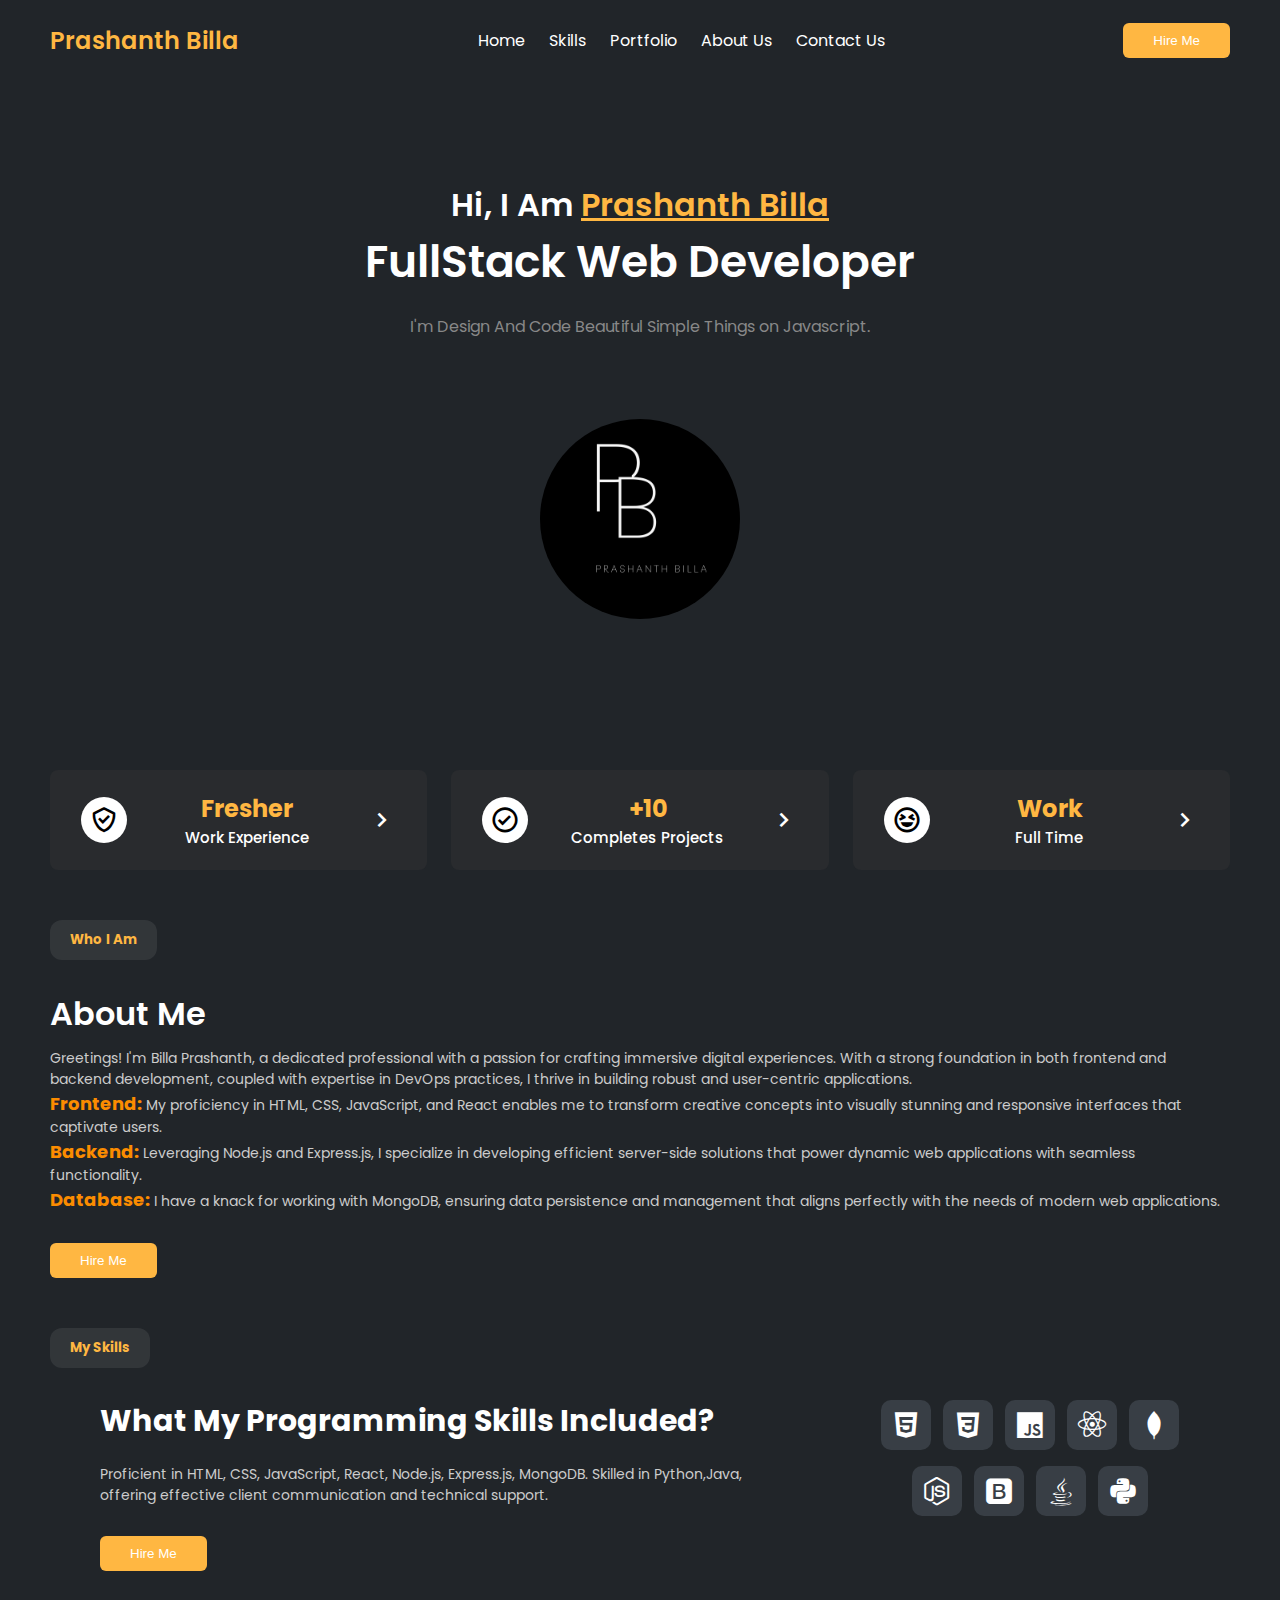
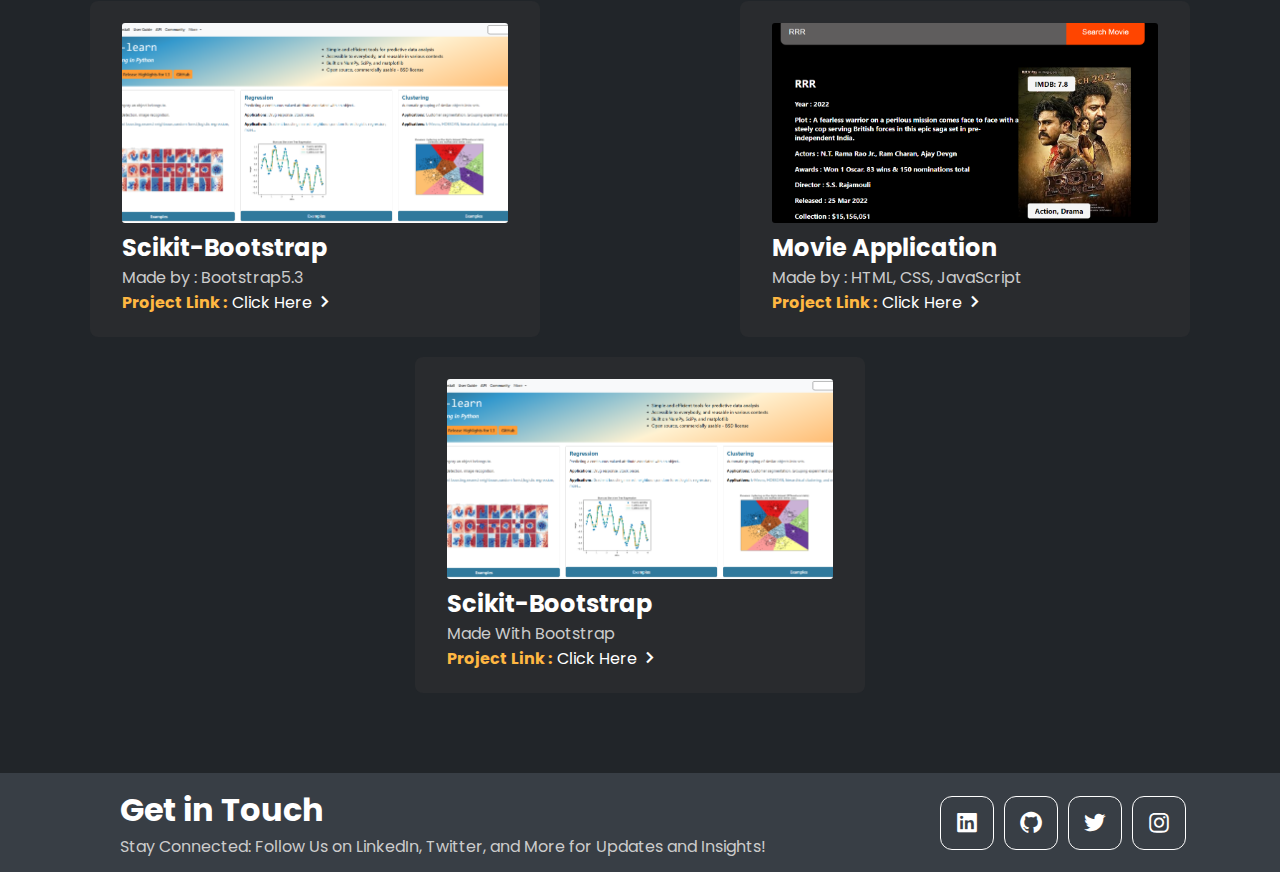
==== index.html @ fafc63cb "portfolio-1" ====
<!DOCTYPE html>
<html lang="en">
  <head>
    <meta charset="UTF-8" />
    <meta name="viewport" content="width=device-width, initial-scale=1.0" />
    <link
      href="https://unpkg.com/boxicons@2.1.4/css/boxicons.min.css"
      rel="stylesheet"
    />
    <link rel="stylesheet" href="./style.css" />
    <title>Portfolio-Dashboard</title>
  </head>
  <body>
    <div class="navbar">
      <h2>Prashanth Billa</h2>
      <ul>
        <li><a href="#">Home</a></li>
        <li><a href="#">Skills</a></li>
        <li><a href="#">Portfolio</a></li>
        <li><a href="#">About Us</a></li>
        <li><a href="#">Contact Us</a></li>
      </ul>

      <button class="Hire-btn">Hire Me</button>
    </div>

    <div class="main">
      <h4>Hi, I Am <span>Prashanth Billa</span></h4>
      <p class="title">FullStack Web Developer</p>
      <p class="subtitle">
        I'm Design And Code Beautiful Simple Things on Javascript.
      </p>
      <img src="./assets/Prashanth-Logo.png" />
    </div>

    <div class="guarantee">
      <div class="item">
        <div class="icon">
          <i class="bx bx-check-shield"></i>
        </div>
        <div class="info">
          <h3>Fresher</h3>
          <p>Work Experience</p>
        </div>
        <i class="bx bx-chevron-right"></i>
      </div>

      <div class="item">
        <div class="icon">
          <i class="bx bx-check-circle"></i>
        </div>
        <div class="info">
          <h3>+10</h3>
          <p>Completes Projects</p>
        </div>
        <i class="bx bx-chevron-right"></i>
      </div>

      <div class="item">
        <div class="icon">
          <i class="bx bx-laugh"></i>
        </div>
        <div class="info">
          <h3>Work</h3>
          <p>Full Time</p>
        </div>
        <i class="bx bx-chevron-right"></i>
      </div>
    </div>

    <h5 class="separator">Who I Am</h5>
    <div class="about">
      <!-- <img src="assets/profile.jpg" /> -->
      <div class="info">
        <h3>About Me</h3>
        <p>
          Greetings! I'm Billa Prashanth, a dedicated professional with a
          passion for crafting immersive digital experiences. With a strong
          foundation in both frontend and backend development, coupled with
          expertise in DevOps practices, I thrive in building robust and
          user-centric applications.
        </p>
        <p>
          <strong class="p-strong">Frontend:</strong>
          My proficiency in HTML, CSS, JavaScript, and React enables me to
          transform creative concepts into visually stunning and responsive
          interfaces that captivate users.
        </p>
        <p>
          <strong class="p-strong">Backend:</strong>
          Leveraging Node.js and Express.js, I specialize in developing
          efficient server-side solutions that power dynamic web applications
          with seamless functionality.
        </p>
        <p>
          <strong class="p-strong">Database:</strong>
          I have a knack for working with MongoDB, ensuring data persistence and
          management that aligns perfectly with the needs of modern web
          applications.
        </p>
        <button class="Hire-btn">Hire Me</button>
      </div>
    </div>

    <h5 class="separator">My Skills</h5>

    <div class="skills">
      <div class="left">
        <div class="info">
          <h3>What My Programming Skills Included?</h3>
          <p>
            Proficient in HTML, CSS, JavaScript, React, Node.js, Express.js,
            MongoDB. Skilled in Python,Java, offering effective client
            communication and technical support.
          </p>
        </div>
        <button class="Hire-btn">Hire Me</button>
      </div>
      <div class="right">
        <div class="item">
          <i class="bx bxl-html5"></i>
        </div>
        <div class="item">
          <i class="bx bxl-css3"></i>
        </div>
        <div class="item">
          <i class="bx bxl-javascript"></i>
        </div>
        <div class="item">
          <i class="bx bxl-react"></i>
        </div>
        <div class="item">
          <i class="bx bxl-mongodb"></i>
        </div>
        <div class="item">
          <i class="bx bxl-nodejs"></i>
        </div>
        <div class="item">
          <i class="bx bxl-bootstrap"></i>
        </div>
        <div class="item">
          <i class="bx bxl-java"></i>
        </div>
        <div class="item">
          <i class="bx bxl-python"></i>
        </div>
      </div>
    </div>
    <!-- Project Section -->
    <div class="project">
      <div class="project-item">
        <img src="assets/Scikit-Project1.png" />
        <div class="headings">
          <h2>Scikit-Bootstrap</h2>
          <p>Made by : Bootstrap5.3</p>
        </div>
        <div class="link">
          <strong>Project Link : </strong>
          <a href="https://scikit-bootstrap.vercel.app/" target="_blank">
            Click Here
            <i class="bx bx-chevron-right"></i>
          </a>
        </div>
      </div>

      <div class="project-item">
        <img src="assets/Movie-info-Project1.png" class="second-img" />
        <div class="headings">
          <h2>Movie Application</h2>
          <p>Made by : HTML, CSS, JavaScript</p>
        </div>
        <div class="link">
          <strong>Project Link : </strong>
          <a
            href="https://movie-application-mzklj9o1v-billaprashanths-projects.vercel.app/"
            target="_blank"
          >
            Click Here
            <i class="bx bx-chevron-right"></i>
          </a>
        </div>
      </div>

      <div class="project-item">
        <img src="assets/Scikit-Project1.png" />
        <div class="headings">
          <h2>Scikit-Bootstrap</h2>
          <p>Made With Bootstrap</p>
        </div>
        <div class="link">
          <strong>Project Link : </strong>
          <a href="https://scikit-bootstrap.vercel.app/" target="_blank">
            Click Here
            <i class="bx bx-chevron-right"></i>
          </a>
        </div>
      </div>
    </div>

    <!-- Footer Section -->
    <footer>
      <div class="left">
        <h1>Get in Touch</h1>
        <p>
          Stay Connected: Follow Us on LinkedIn, Twitter, and More for Updates
          and Insights!
        </p>
      </div>
      <div class="right">
        <div class="item">
          <a href="">
            <i class="bx bxl-linkedin-square"></i>
          </a>
        </div>
        <div class="item">
          <a href="">
            <i class="bx bxl-github"></i>
          </a>
        </div>
        <div class="item">
          <a href="">
            <i class="bx bxl-twitter"></i>
          </a>
        </div>
        <div class="item">
          <a href="">
            <i class="bx bxl-instagram"></i>
          </a>
        </div>
      </div>
      <!-- <div class="copyright">
        <p>CopyRight @ 2024 <a href="#">WebDeveloper</a></p>
      </div> -->
    </footer>
  </body>
</html>
---- style.css ----
@import url('https://fonts.googleapis.com/css2?family=Poppins:ital,wght@0,100;0,200;0,300;0,400;0,500;0,600;0,700;0,800;0,900;1,100;1,200;1,300;1,400;1,500;1,600;1,700;1,800;1,900&display=swap');

* {
    padding: 0;
    margin: 0;
    box-sizing: border-box;
}

body {
    font-family: "Poppins", sans-serif;
    height: 100vh;
    background: #212529;
}

.navbar {
    display: flex;
    align-items: center;
    justify-content: space-between;
    height: 80px;
    padding: 0 50px;
}
.navbar h2 {
    color: #ffb742;
    font-weight: 600;
}

.navbar ul {
    display: flex;
}
.navbar ul li {
    list-style-type: none;
}
.navbar ul li a {
    color: #fff;
    text-decoration: none;
    font-size: 16px;
    margin-right: 24px;
    transition: color .3s ease;
}

.navbar ul li:hover a {
    color: #ffb742;
}

.navbar ul li:last-child a {
    margin: 0;
}
.Hire-btn {
    background-color: #ffb742;
    color: #fff;
    padding: 10px 30px;
    border: none;
    font-weight: 400;
    border-radius: 6px;
    cursor: pointer;
    transition: background-color 0.3s ease;
}

.Hire-btn:hover {
    background-color: #fb8c00;
}
.main {
    display: flex;
    align-items: center;
    justify-content: center;
    flex-direction: column;
    height: 640px;
}
.main h4 {
    font-size: 32px;
    color: #fff;
    font-weight: 600;
}
.main h4 span {
    color: #ffb742;
    text-decoration: underline;
}
.main p.title {
    font-size: 44px;
    font-weight: 600;
    color: #fff;
} 

.main p.subtitle {
    font-size: 16px;
    color: #888;
    margin-top: 20px;
}
.main img {
    width: 200px;
    height: 200px;
    object-fit: cover;
    object-position: center;
    margin-top: 80px;
    color: #fff;
    border-radius: 50%;
}

.guarantee{
    margin-top: 50px;
    padding: 0px 50px;
    display: flex;
    flex-wrap: nowrap;
    gap: 24px;
}

.guarantee .item {
    background: #292b2e;
    display: flex;
    justify-content: space-between;
    align-items: center;
    height: 100px;
    width: 100%;
    border: 1px solid transparent;
    border-radius: 8px;
    padding: 0px 30px;
    cursor: pointer;
    transition: all .3s ease;
}
.guarantee .item:hover {
    border-color: #ffb742;
}

.guarantee .item .icon {
    width: 46px;
    height: 46px;
    background: #fff;
    border-radius: 50%;
    display: flex;
    justify-content: center;
    align-items: center;
    transition: background-color .3s ease;
}

.guarantee .item:hover .icon {
    background-color: #ffb742;
}

.guarantee .item .icon i {
    font-size: 30px;
}

.guarantee .item .info {
    display: flex;
    flex-direction: column;
    align-items: center;
}
.guarantee .item .info h3 {
    color: #ffb742;
    font-size: 24px;
}
.guarantee .item .info p {
    color: #fff;
    font-size: 15px;
    font-weight: 500;
}

.guarantee .item > i{
    color: #fff;
    font-size: 30px;
    transition: color .3s ease;
}
.guarantee .item:hover > i {
    color: #ffb742;
}

.separator {
    margin: 50px 50px 30px;
    padding: 10px 20px;
    background: rgba(255, 255, 255, 0.08);
    color: #ffb742;
    border-radius: 12px;
    display: inline-block;
}
.about {
    display: flex;
    justify-content: space-between;
    align-items: center;
    gap: 80px;
    padding: 0px 50px;
}
.about .info h3 {
    color: #fff;
    font-size: 32px;
    font-weight: 600;
    margin-bottom: 10px;
}

.about .info p {
    color: #ccc;
    font-size: 14px;
}
.p-strong {
    font-size: 18px;
    color: #fb8c00;
}
.about .info button {
    margin-top: 30px;
}

.about img {
    width: 340px;
    height: 340px;
    object-fit: cover;
    object-position: center;
}

.skills {
    display: flex;
    justify-content: space-around;
    padding: 0px 50px;
}

.skills .left {
    width: 680px;
}

.skills .left .info h3 {
    color: #fff;
    font-size: 30px;
    margin-bottom: 20px;
}
.skills .left .info p {
    color: #ccc;
    font-size: 14px;
}

.skills .left button {
    margin-top: 30px;
}

.skills .right {
    width: 300px;
    height: 120px;
    display: flex;
    align-items: center;
    justify-content: center;
    flex-wrap: wrap;
    gap: 12px;
}

.skills .right .item {
    display: flex;
    background: #383e45;
    width: 50px;
    height: 50px;
    align-items: center;
    justify-content: center;
    border-radius: 10px;
}

.skills .right .item i {
    font-size: 34px;
    color: #fff;
    transition: all .3s ease;
}

.skills .right .item:hover i {
    color: #ffb742;
}

.project {
    margin-top: 30px;
    display: flex;
    align-items: center;
    flex-wrap: wrap;
    justify-content: space-around;
    gap: 20px;
}
.project .project-item {
    background-color: #292b2e;
    width: 100%;
    max-width: 450px;
    height: auto;
    padding: 20px 30px;
    border-radius: 8px;
    border: 2px solid transparent;
    transition: border-color .3s ease;
}
.project .project-item:hover {
    border-color: #ffb742;
    cursor: pointer;
}
.project .project-item h2,
footer .left h1 {
    color: #fff;
}
.project .project-item p,
footer .left p{
    color: #ccc;
}
.project .project-item .link {
    display: flex;
    align-items: center;
    gap: 5px;
}
.project .project-item .link a {
    color: #fff;
    display: flex;
    text-decoration: none;
}

.project .project-item .link a:hover {
    color: #ffb742;
}


.project .project-item .link strong  {
    color: #ffb742;
}
.project .project-item .link  a  i {
    font-size: 24px;
}
.project .project-item img {
    width: 100%;
    height: 200px;
    object-fit: cover;
    object-position: center;
    border-radius: 3px;
    transition: all .3s ease;
}

.project .project-item img:hover {
    scale: 1.05;
}
footer {
    margin-top: 80px;
    background-color: #383e45;
    padding: 13px 50px;
    display: flex;
    align-items: center;
    justify-content: space-around;
    flex-wrap: wrap;
}
footer .left {
    width: 680px;
}

footer .right {
    width: 220px;
    display: flex;
    align-items: center;
    gap: 10px;
    justify-content: space-around;
}
footer .right a {
    color: #fff;
    border: 1px solid #fff;
    padding: 13px;
    border-radius: 12px;
    text-decoration: none;
    display: flex;
    justify-content: center;
    align-items: center;
    transition: all .3s ease;
    
}
footer .right a:hover {
    color: #ffb742;
    border-radius: 50%;
    border-color: #ffb742;
}

footer .right a i {
    font-size: 26px;
}
 
/* .copyright {
    display: flex;
    align-items: center;
    color: #ccc;
    flex-wrap: wrap;
}

.copyright a {
    color: #ffb742;
    font-size: 15px;
    text-decoration: none;
} */
/* .copyright  {
        display: none;
} */

/* @media screen and (max-width:1260px) { 
    .project .project-item {
        flex-basis: 50%;
    }
} */
@media screen and (max-width:1100px) {
    .guarantee {
        flex-wrap: wrap;
        gap: 10px;
    }
    .guarantee .item {
        flex-basis: 49%;
    }
    .skills {
        justify-content: space-between;
        gap: 10px;
    }
    .skills .left {
        width: 500px;
    }
    .skills .left .info h3 {
        font-size: 22px;
    }
    .skills .left .info  p {
        font-size: 12px;
    }
    footer {
        flex-wrap: wrap;
        gap: 20px;
    }
    footer p {
        text-align: center;
        font-size: 14px;
    }
    .navbar {
        padding: 0px 20px;
    }
    
    
}

@media screen and (max-width:786px) {
    .navbar {
        padding: 0px 20px;
    }
    .navbar button {
        display: none;
    }
    .main h4 {
        font-size: 24px;
    }
    .main p.title{
        font-size: 36px;
    }
    .main p.subtitle {
        font-size: 14px;
    }
    .guarantee .item{
        flex-basis: 100%;
    }
    .navbar h2 {
        font-size: 20px;
    }
    .navbar ul li {
        font-size: 14px;
    }
    .skills .right {
        width: 400px;
    }
    .about {
        justify-content: center;
    }
    
}

@media screen and (max-width:630px) {
    .navbar h2 {
        display: none;
    }
    .navbar  {
        justify-content: center;
    }
    .skills  {
        flex-wrap: wrap;
        justify-content: center;
        gap: 20px;
    }
    .skills .right {
        justify-content: center;
    }
    .navbar ul li a {
        font-size: 14px;
    }
    .main {
        margin-top: 50px;
        height: 320px;
        justify-content: start;
    }
    .main h4 {
        font-size: 20px;
    }
    .main p.title {
        font-size: 28px;
    }
    .main p.subtitle {
        font-size: 12px;
    }
    .main img {
        margin-top: 40px;
        width: 150px;
        height: 150px;
    }
    .skills .left .info h3 {
        font-size: 20px;
    }
    footer .left h1 {
        font-size: 22px;
    }
    footer .left p{
        font-size: 11px;
    }
    footer .right a {
        padding: 10px;
    }
    footer .right a i {
        font-size: 20px;
    }
}

@media screen and (max-width:480px) {
    .navbar ul li a {
        font-size: 12px;
    }
    .main h4  {
        font-size: 14px;
    }
    .main p.title  {
        font-size: 20px;
    }
    .about .info p{
        font-size: 12px;
    }
    .about .info .p-strong {
        font-size: 13px;
    }
    .project .project-item h2 {
        font-size: 18px;
    }
    .project .project-item p {
        font-size: 12px;
    }
    .project .project-item strong,
    .project .project-item a  i,
    .project .project-item a{
        font-size: 14px;
    }
    
}
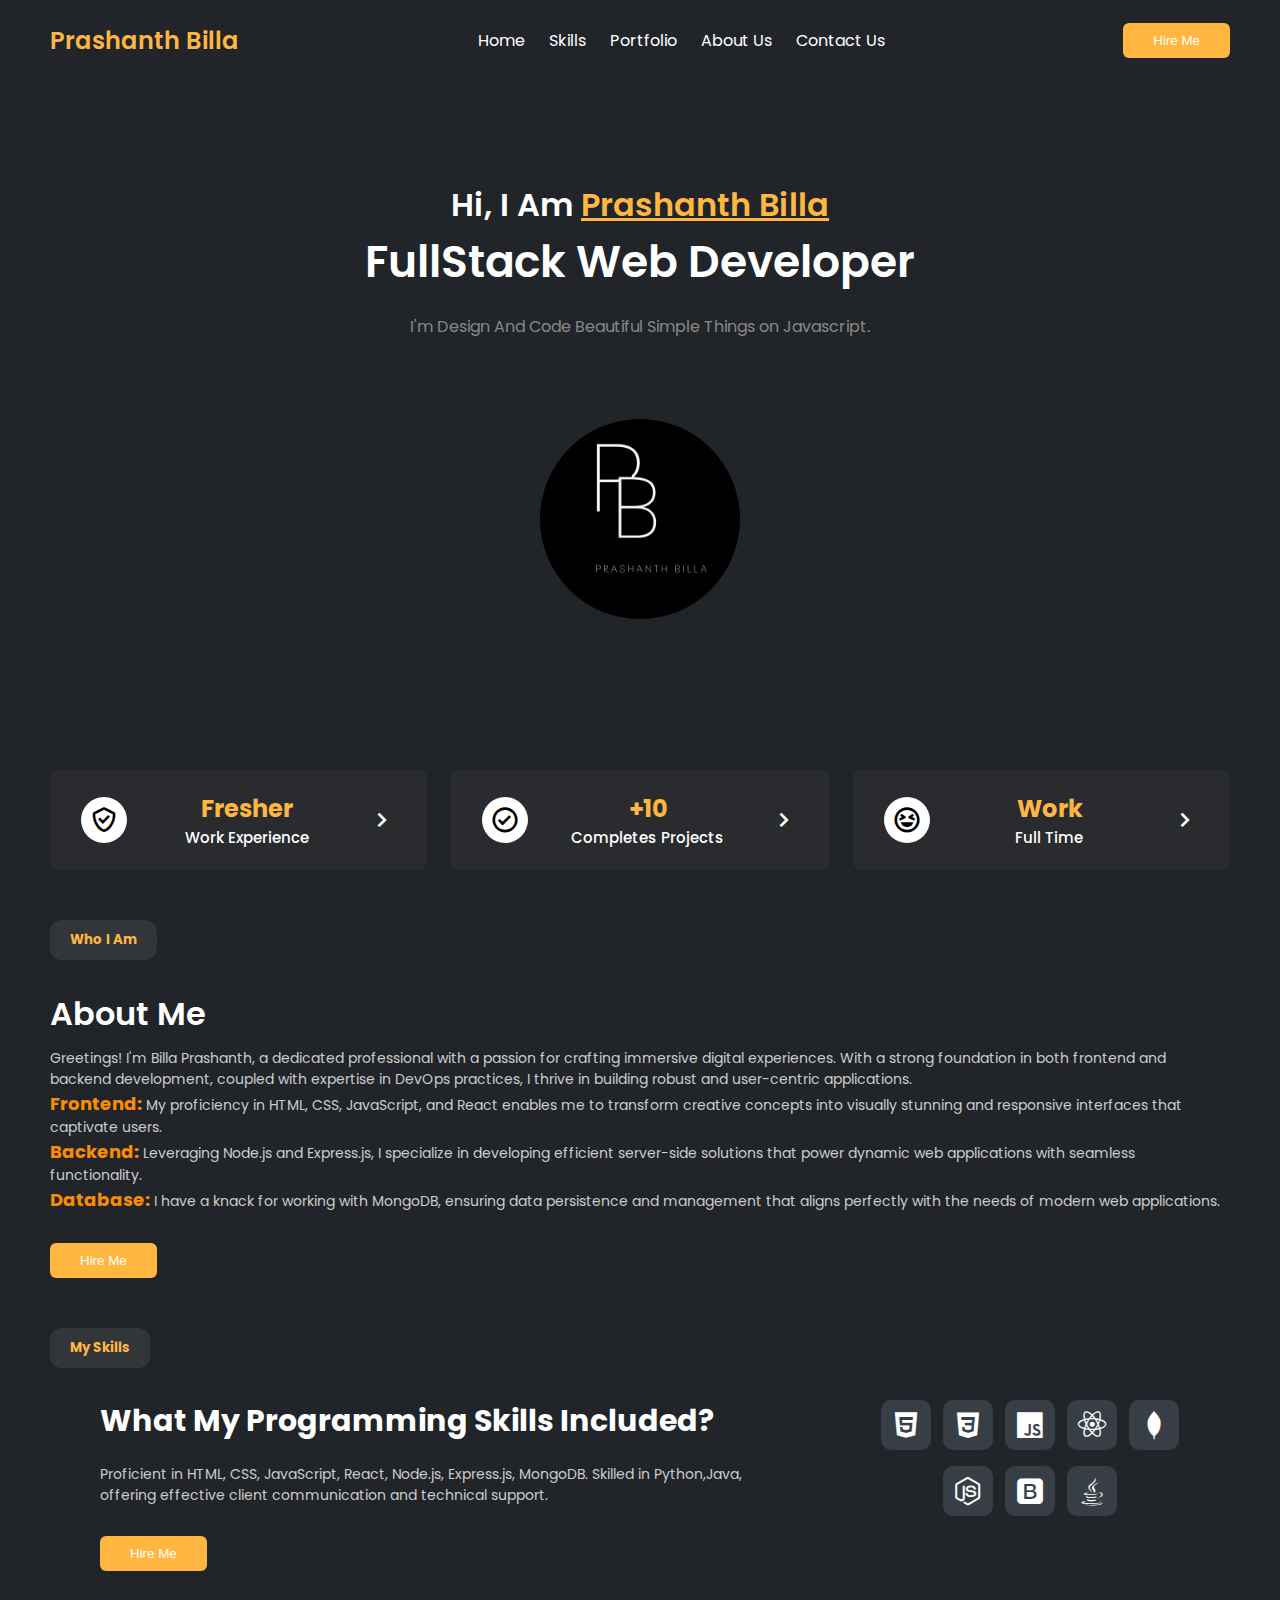
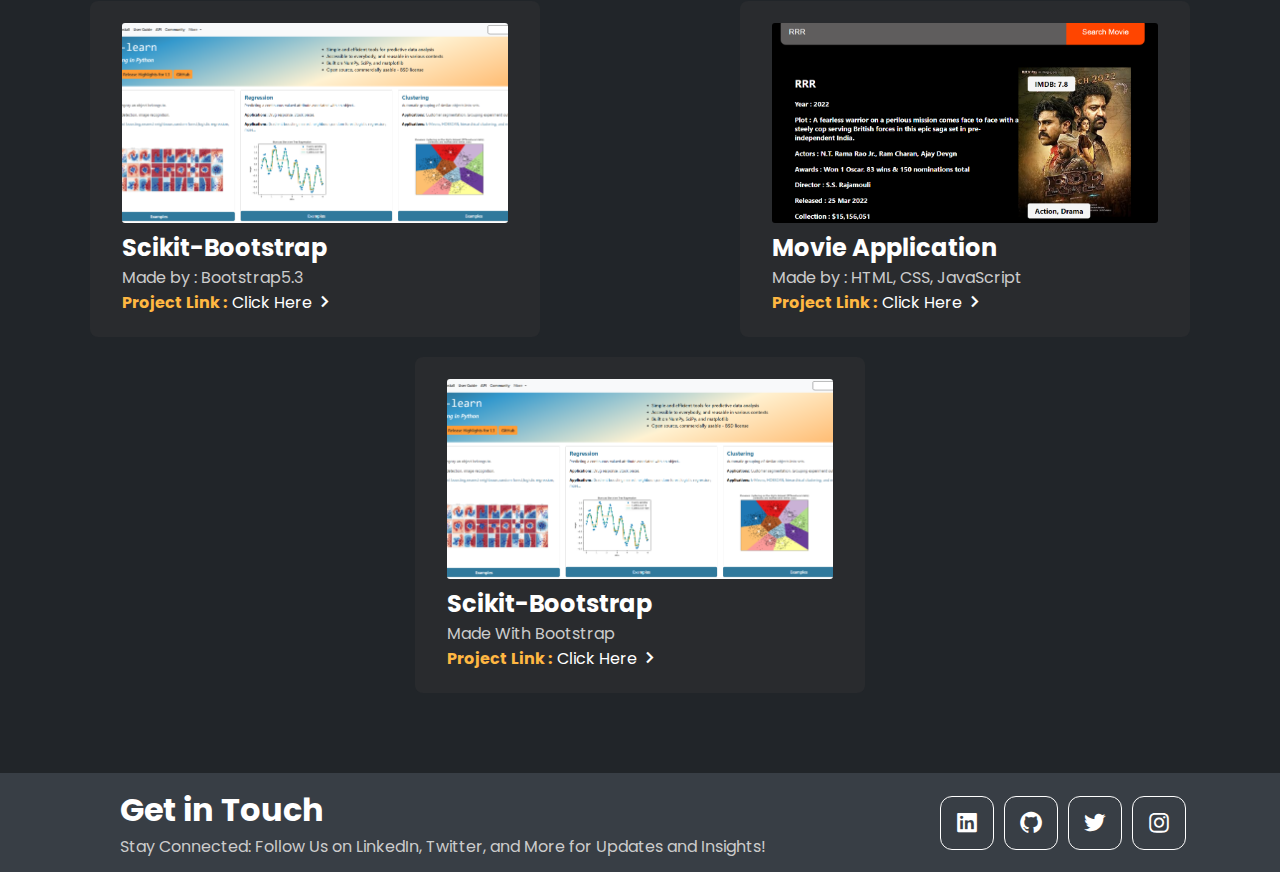
==== commit 85ecbc03: "commit-2" ====
--- a/index.html
+++ b/index.html
@@ -141,9 +141,6 @@
         <div class="item">
           <i class="bx bxl-java"></i>
         </div>
-        <div class="item">
-          <i class="bx bxl-python"></i>
-        </div>
       </div>
     </div>
     <!-- Project Section -->
--- a/style.css
+++ b/style.css
@@ -365,27 +365,6 @@
     font-size: 26px;
 }
  
-/* .copyright {
-    display: flex;
-    align-items: center;
-    color: #ccc;
-    flex-wrap: wrap;
-}
-
-.copyright a {
-    color: #ffb742;
-    font-size: 15px;
-    text-decoration: none;
-} */
-/* .copyright  {
-        display: none;
-} */
-
-/* @media screen and (max-width:1260px) { 
-    .project .project-item {
-        flex-basis: 50%;
-    }
-} */
 @media screen and (max-width:1100px) {
     .guarantee {
         flex-wrap: wrap;
@@ -508,6 +487,7 @@
     footer .right a i {
         font-size: 20px;
     }
+    
 }
 
 @media screen and (max-width:480px) {
@@ -538,5 +518,8 @@
         font-size: 14px;
     }
     
-}
-
+    .project {
+        margin-top: 100px;
+    }
+}
+
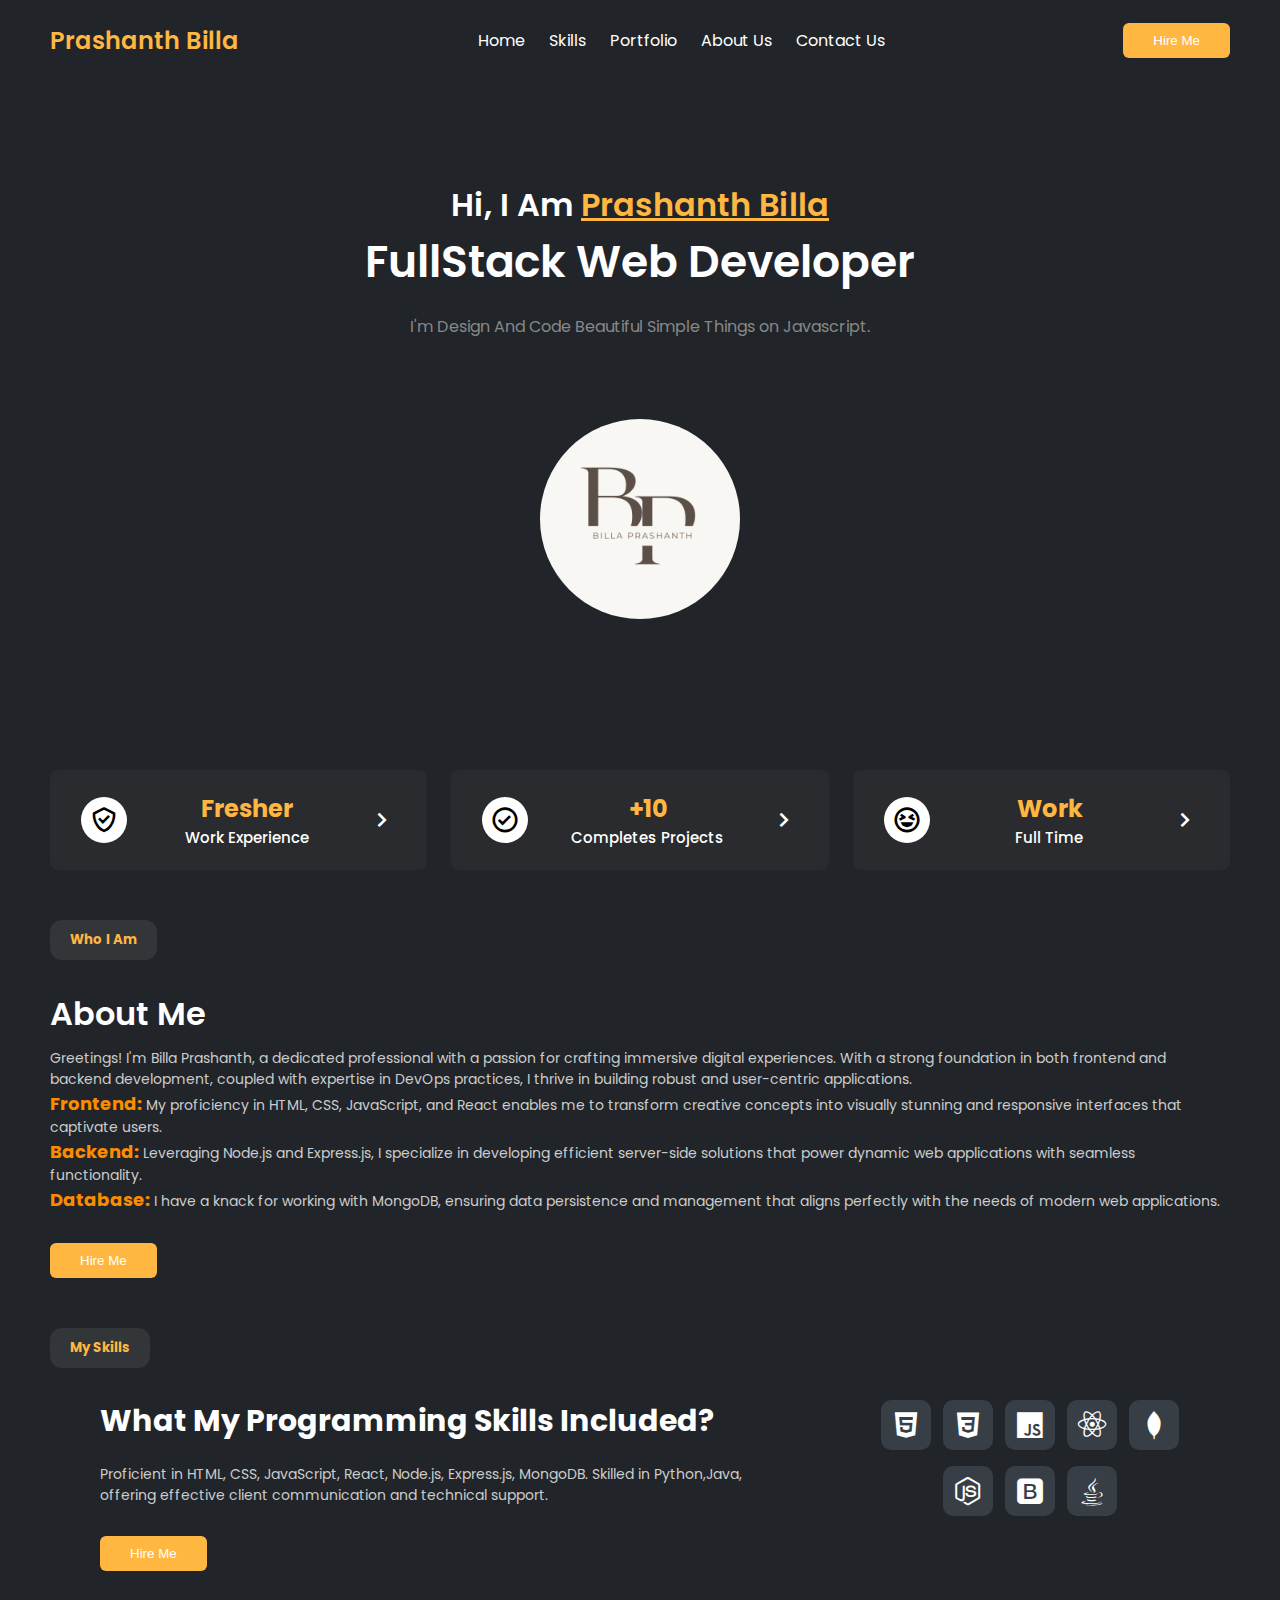
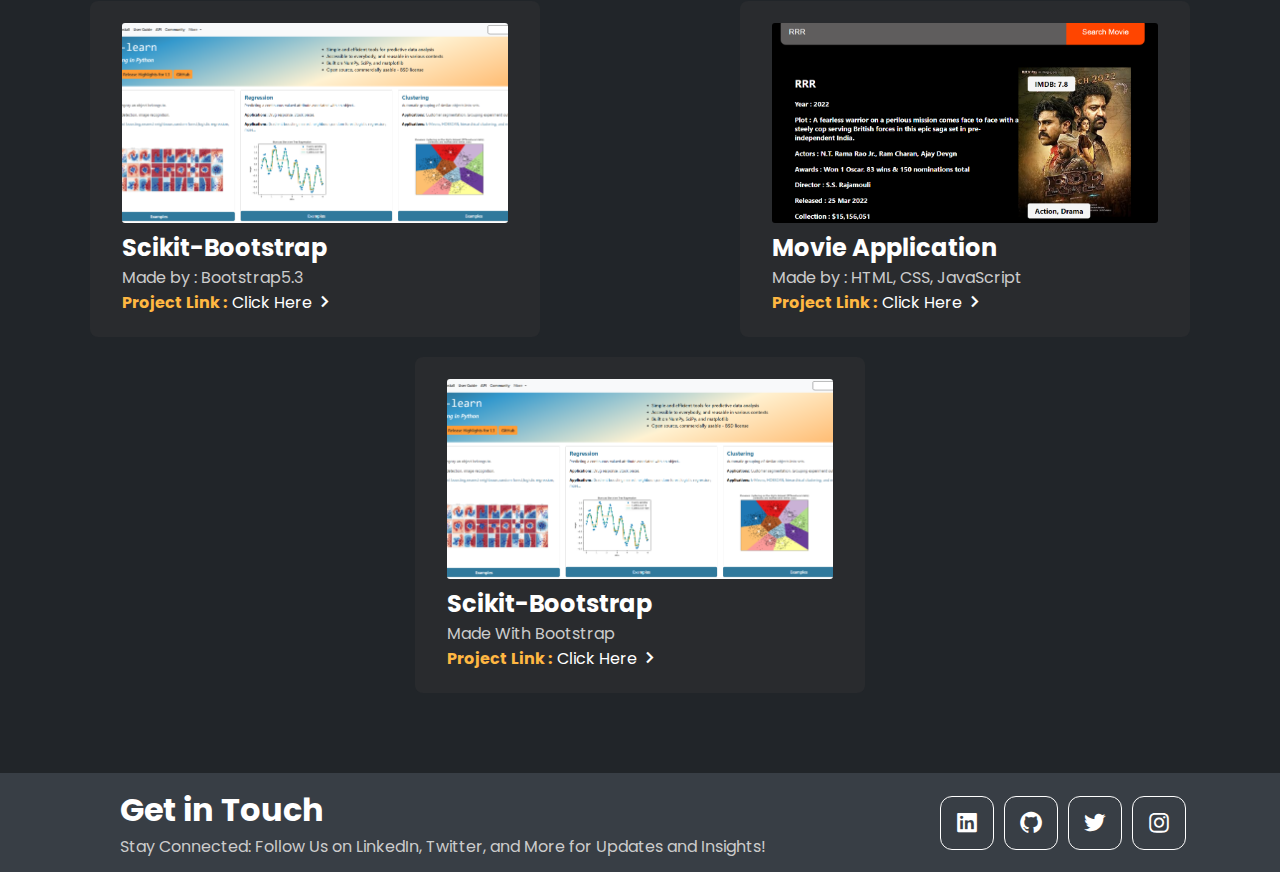
==== commit b7e021d8: "c-3" ====
--- a/index.html
+++ b/index.html
@@ -30,7 +30,7 @@
       <p class="subtitle">
         I'm Design And Code Beautiful Simple Things on Javascript.
       </p>
-      <img src="./assets/Prashanth-Logo.png" />
+      <img src="./assets/Prashanth-Logo-2.png" />
     </div>
 
     <div class="guarantee">
@@ -205,29 +205,29 @@
       </div>
       <div class="right">
         <div class="item">
-          <a href="">
+          <a
+            href="https://www.linkedin.com/in/prashanth-billa-583aa02b4/"
+            target="_blank"
+          >
             <i class="bx bxl-linkedin-square"></i>
           </a>
         </div>
         <div class="item">
-          <a href="">
+          <a href="https://github.com/billaprashanth" target="_blank">
             <i class="bx bxl-github"></i>
           </a>
         </div>
         <div class="item">
-          <a href="">
+          <a href="https://twitter.com/PrashanthBillab" target="_blank">
             <i class="bx bxl-twitter"></i>
           </a>
         </div>
         <div class="item">
-          <a href="">
+          <a href="" target="_blank">
             <i class="bx bxl-instagram"></i>
           </a>
         </div>
       </div>
-      <!-- <div class="copyright">
-        <p>CopyRight @ 2024 <a href="#">WebDeveloper</a></p>
-      </div> -->
     </footer>
   </body>
 </html>
--- a/style.css
+++ b/style.css
@@ -506,6 +506,9 @@
     .about .info .p-strong {
         font-size: 13px;
     }
+    .project {
+        margin-top: 10px;
+    }
     .project .project-item h2 {
         font-size: 18px;
     }
@@ -519,7 +522,7 @@
     }
     
     .project {
-        margin-top: 100px;
-    }
-}
-
+        margin-top: 10px;
+    }
+}
+
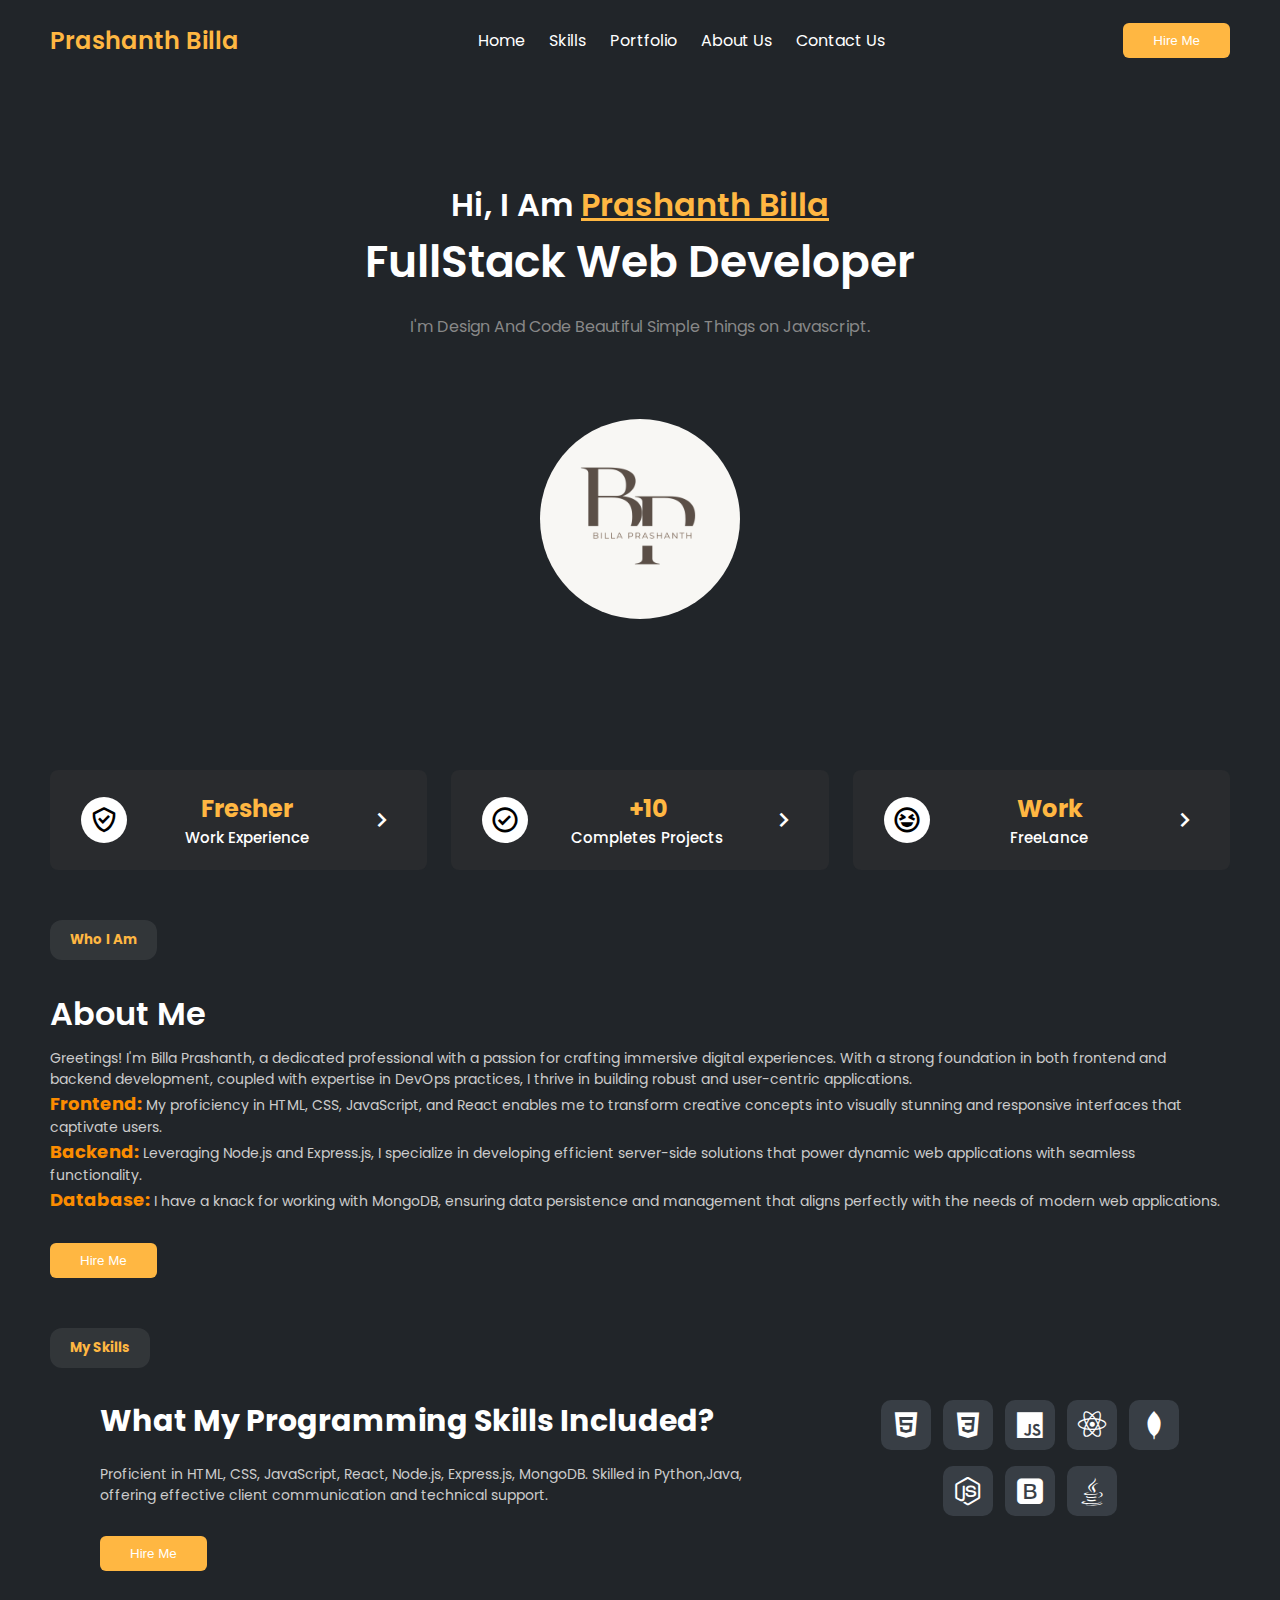
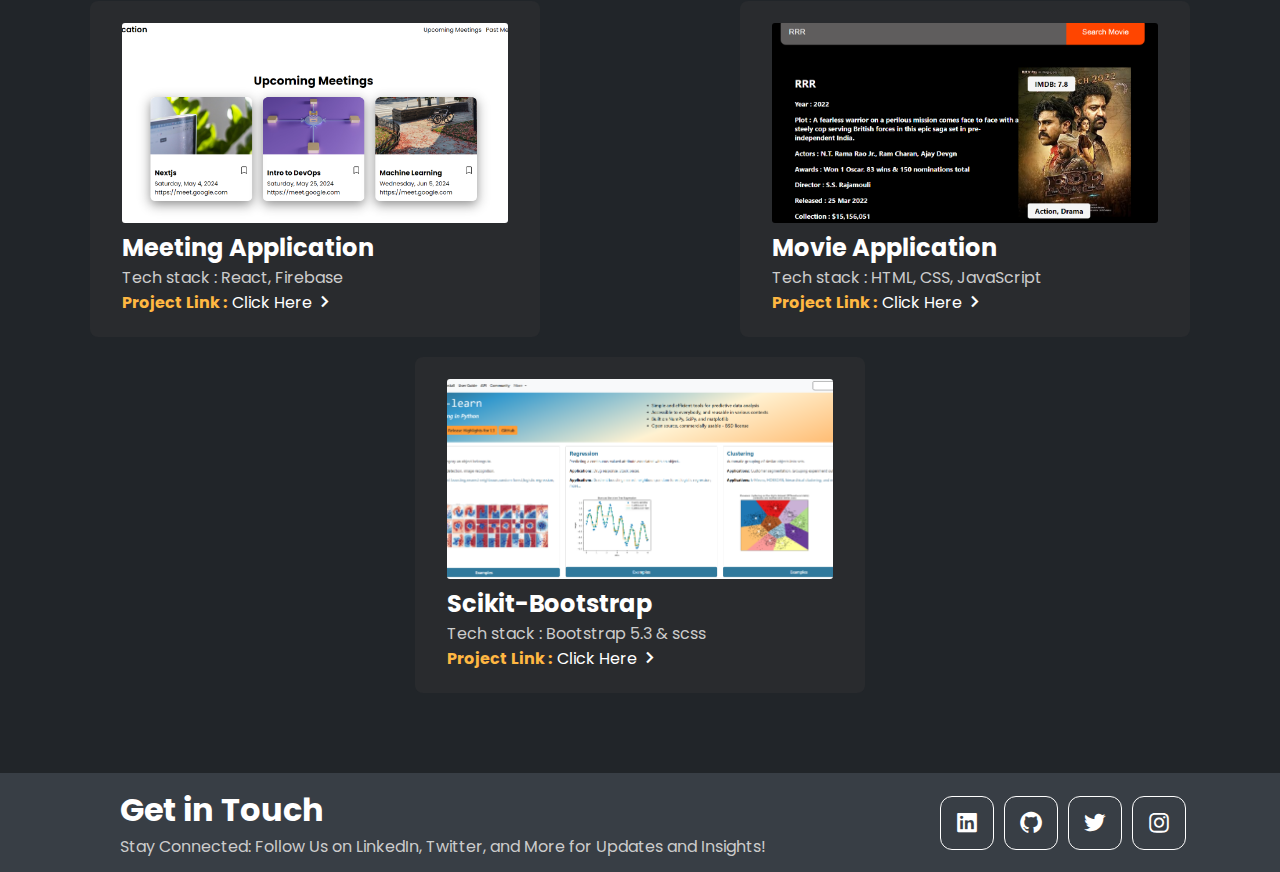
==== commit b4afbaac: "v3" ====
--- a/index.html
+++ b/index.html
@@ -62,7 +62,7 @@
         </div>
         <div class="info">
           <h3>Work</h3>
-          <p>Full Time</p>
+          <p>FreeLance</p>
         </div>
         <i class="bx bx-chevron-right"></i>
       </div>
@@ -146,14 +146,17 @@
     <!-- Project Section -->
     <div class="project">
       <div class="project-item">
-        <img src="assets/Scikit-Project1.png" />
+        <img src="assets/meeting-application.png" />
         <div class="headings">
-          <h2>Scikit-Bootstrap</h2>
-          <p>Made by : Bootstrap5.3</p>
+          <h2>Meeting Application</h2>
+          <p>Tech stack : React, Firebase</p>
         </div>
         <div class="link">
           <strong>Project Link : </strong>
-          <a href="https://scikit-bootstrap.vercel.app/" target="_blank">
+          <a
+            href="https://meeting-application-ivory.vercel.app/"
+            target="_blank"
+          >
             Click Here
             <i class="bx bx-chevron-right"></i>
           </a>
@@ -164,7 +167,7 @@
         <img src="assets/Movie-info-Project1.png" class="second-img" />
         <div class="headings">
           <h2>Movie Application</h2>
-          <p>Made by : HTML, CSS, JavaScript</p>
+          <p>Tech stack : HTML, CSS, JavaScript</p>
         </div>
         <div class="link">
           <strong>Project Link : </strong>
@@ -182,7 +185,7 @@
         <img src="assets/Scikit-Project1.png" />
         <div class="headings">
           <h2>Scikit-Bootstrap</h2>
-          <p>Made With Bootstrap</p>
+          <p>Tech stack : Bootstrap 5.3 & scss</p>
         </div>
         <div class="link">
           <strong>Project Link : </strong>
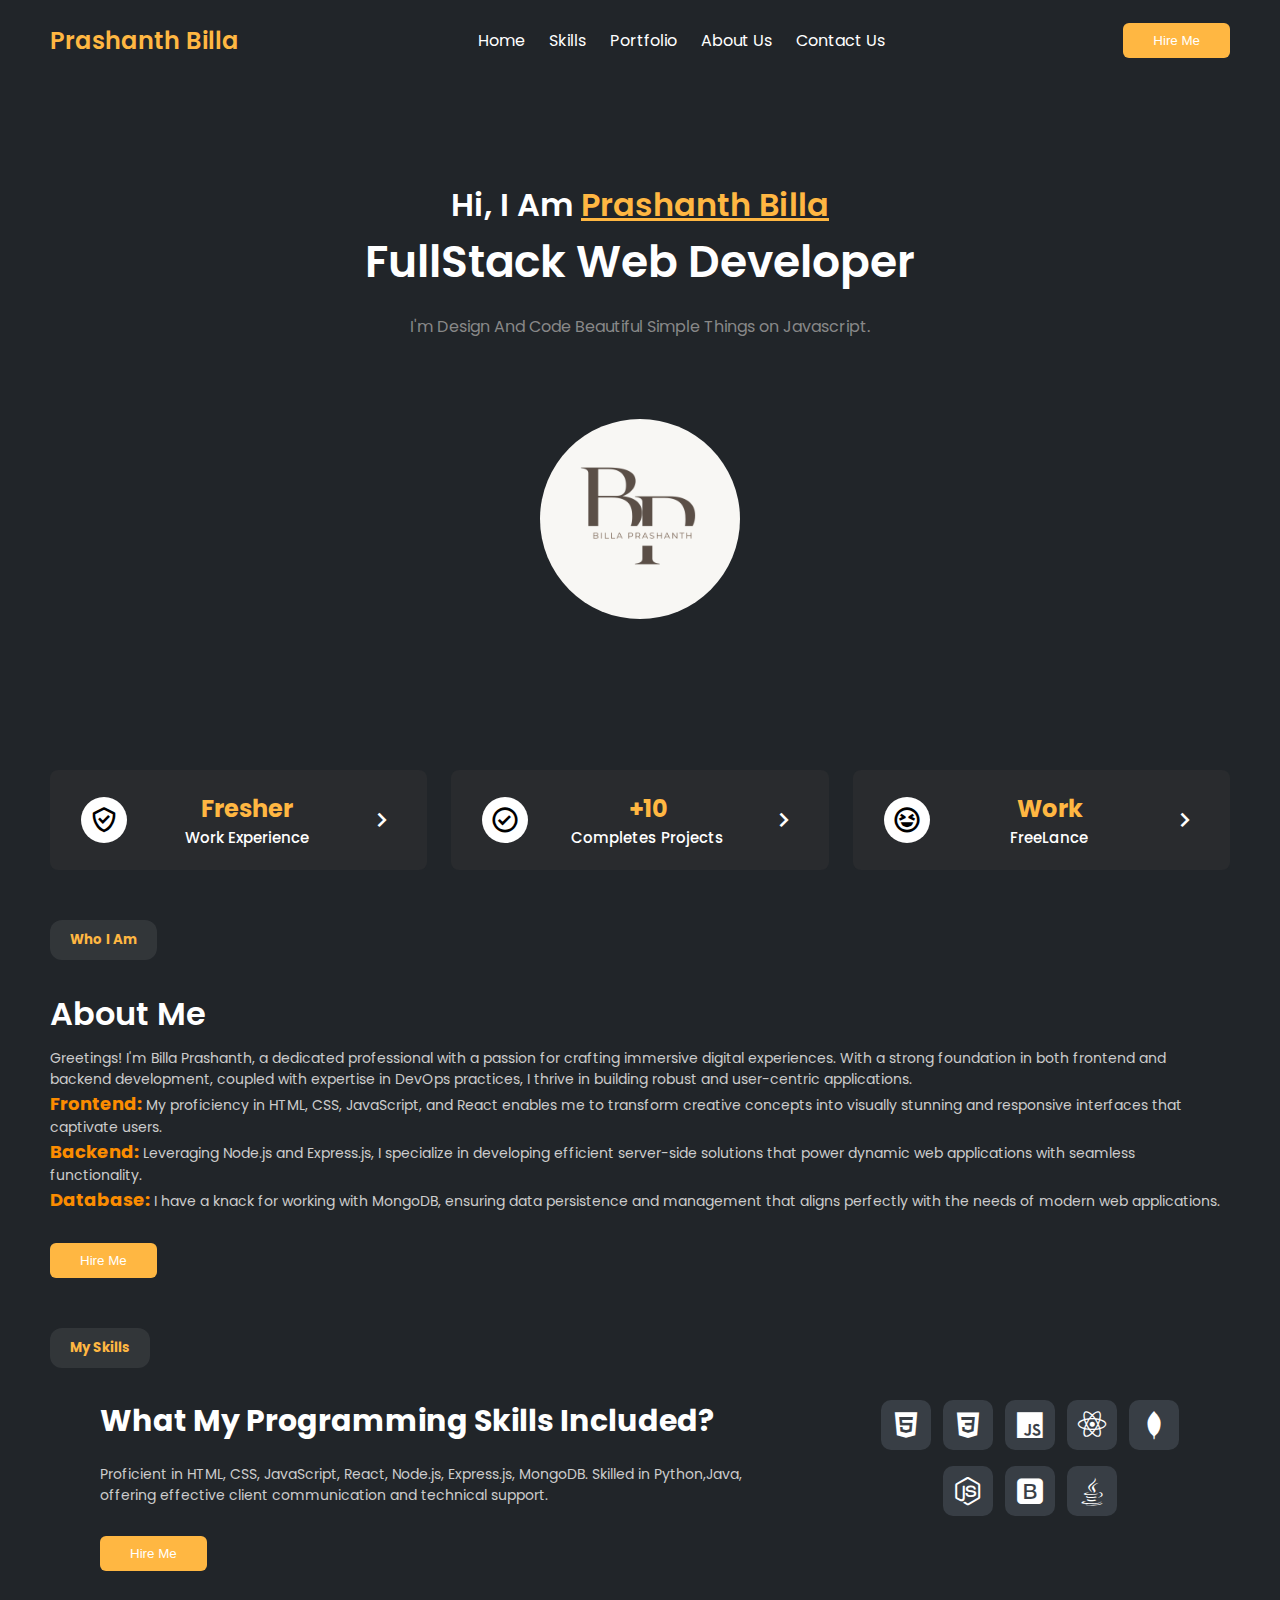
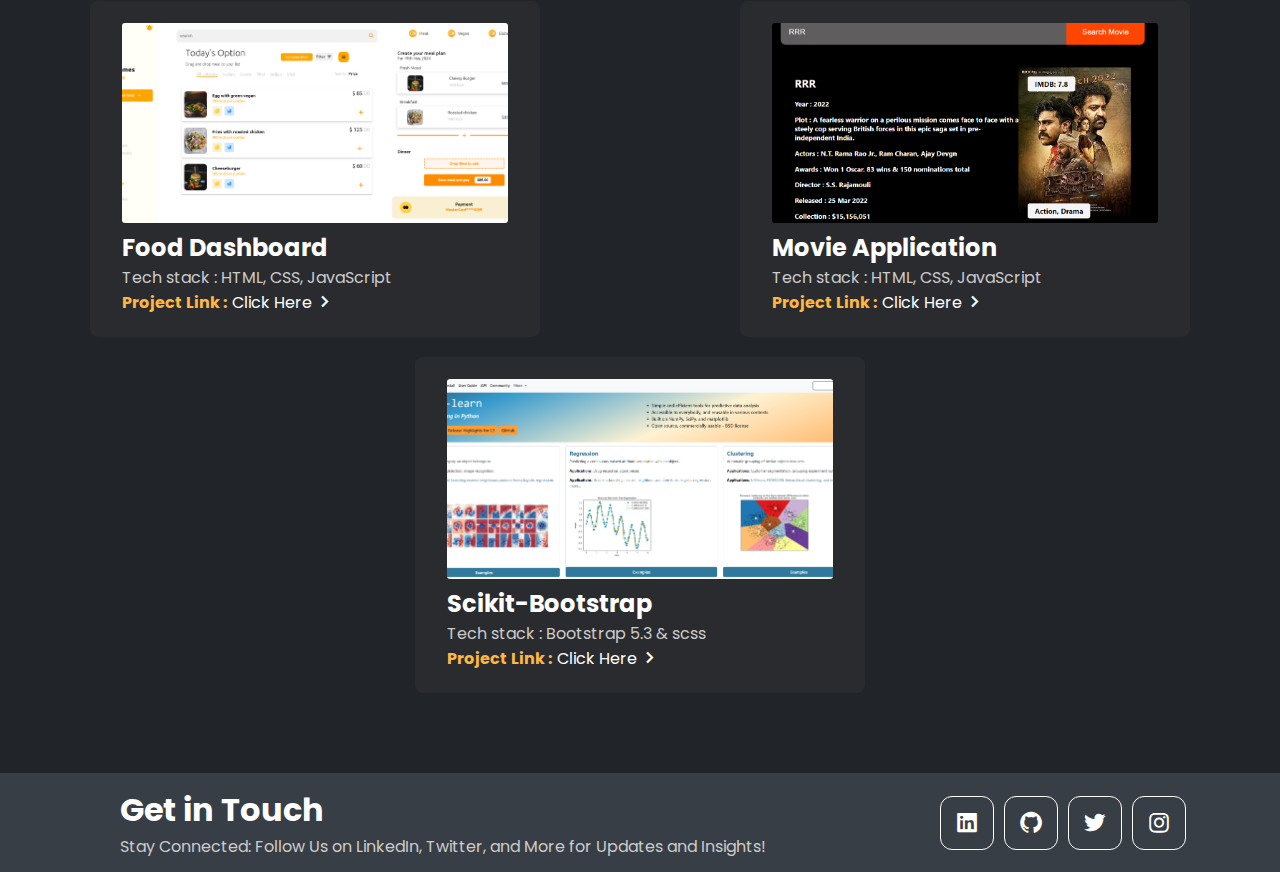
==== commit 1531a861: "HTML Changes" ====
--- a/index.html
+++ b/index.html
@@ -15,13 +15,17 @@
       <h2>Prashanth Billa</h2>
       <ul>
         <li><a href="#">Home</a></li>
-        <li><a href="#">Skills</a></li>
+        <li><a href="#skills">Skills</a></li>
         <li><a href="#">Portfolio</a></li>
-        <li><a href="#">About Us</a></li>
-        <li><a href="#">Contact Us</a></li>
+        <li><a href="#about">About Us</a></li>
+        <li><a href="#contact">Contact Us</a></li>
       </ul>
 
-      <button class="Hire-btn">Hire Me</button>
+      <button class="Hire-btn">
+        <a href="https://mail.google.com/mail/u/0/#inbox" target="_blank"
+          >Hire Me</a
+        >
+      </button>
     </div>
 
     <div class="main">
@@ -69,7 +73,7 @@
     </div>
 
     <h5 class="separator">Who I Am</h5>
-    <div class="about">
+    <div class="about" id="about">
       <!-- <img src="assets/profile.jpg" /> -->
       <div class="info">
         <h3>About Me</h3>
@@ -98,13 +102,17 @@
           management that aligns perfectly with the needs of modern web
           applications.
         </p>
-        <button class="Hire-btn">Hire Me</button>
+        <button class="Hire-btn">
+          <a href="https://mail.google.com/mail/u/0/#inbox" target="_blank"
+            >Hire Me</a
+          >
+        </button>
       </div>
     </div>
 
     <h5 class="separator">My Skills</h5>
 
-    <div class="skills">
+    <div class="skills" id="skills">
       <div class="left">
         <div class="info">
           <h3>What My Programming Skills Included?</h3>
@@ -146,17 +154,14 @@
     <!-- Project Section -->
     <div class="project">
       <div class="project-item">
-        <img src="assets/meeting-application.png" />
+        <img src="assets/Food-delivery-dashboard.png" />
         <div class="headings">
-          <h2>Meeting Application</h2>
-          <p>Tech stack : React, Firebase</p>
+          <h2>Food Dashboard</h2>
+          <p>Tech stack : HTML, CSS, JavaScript</p>
         </div>
         <div class="link">
           <strong>Project Link : </strong>
-          <a
-            href="https://meeting-application-ivory.vercel.app/"
-            target="_blank"
-          >
+          <a href="https://food-dashboard1.vercel.app/" target="_blank">
             Click Here
             <i class="bx bx-chevron-right"></i>
           </a>
@@ -171,10 +176,7 @@
         </div>
         <div class="link">
           <strong>Project Link : </strong>
-          <a
-            href="https://movie-application-mzklj9o1v-billaprashanths-projects.vercel.app/"
-            target="_blank"
-          >
+          <a href="https://movie-application-jade.vercel.app/" target="_blank">
             Click Here
             <i class="bx bx-chevron-right"></i>
           </a>
@@ -199,7 +201,7 @@
 
     <!-- Footer Section -->
     <footer>
-      <div class="left">
+      <div class="left" id="contact">
         <h1>Get in Touch</h1>
         <p>
           Stay Connected: Follow Us on LinkedIn, Twitter, and More for Updates
--- a/style.css
+++ b/style.css
@@ -45,7 +45,7 @@
 .navbar ul li:last-child a {
     margin: 0;
 }
-.Hire-btn {
+.Hire-btn{
     background-color: #ffb742;
     color: #fff;
     padding: 10px 30px;
@@ -55,7 +55,11 @@
     cursor: pointer;
     transition: background-color 0.3s ease;
 }
-
+.Hire-btn a {
+    text-decoration: none;
+    font-weight: 540;
+    color: white;
+}
 .Hire-btn:hover {
     background-color: #fb8c00;
 }
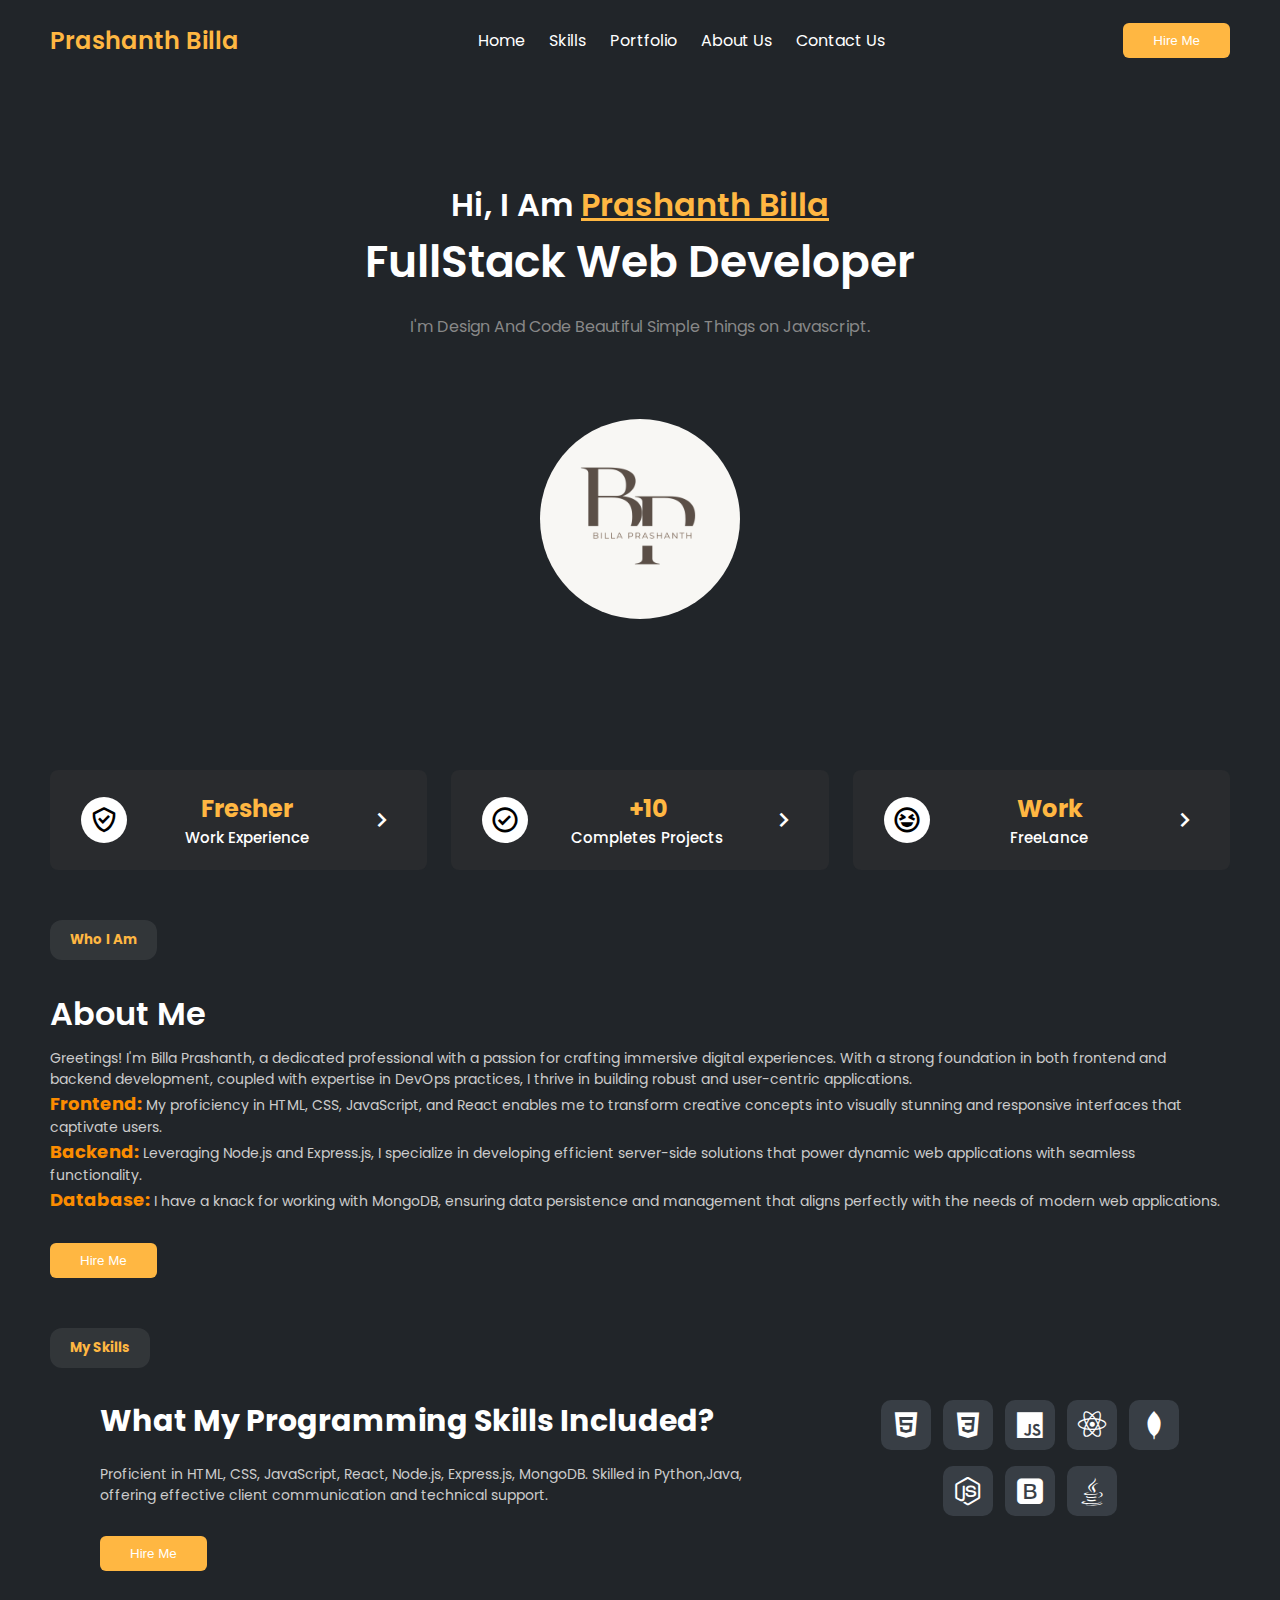
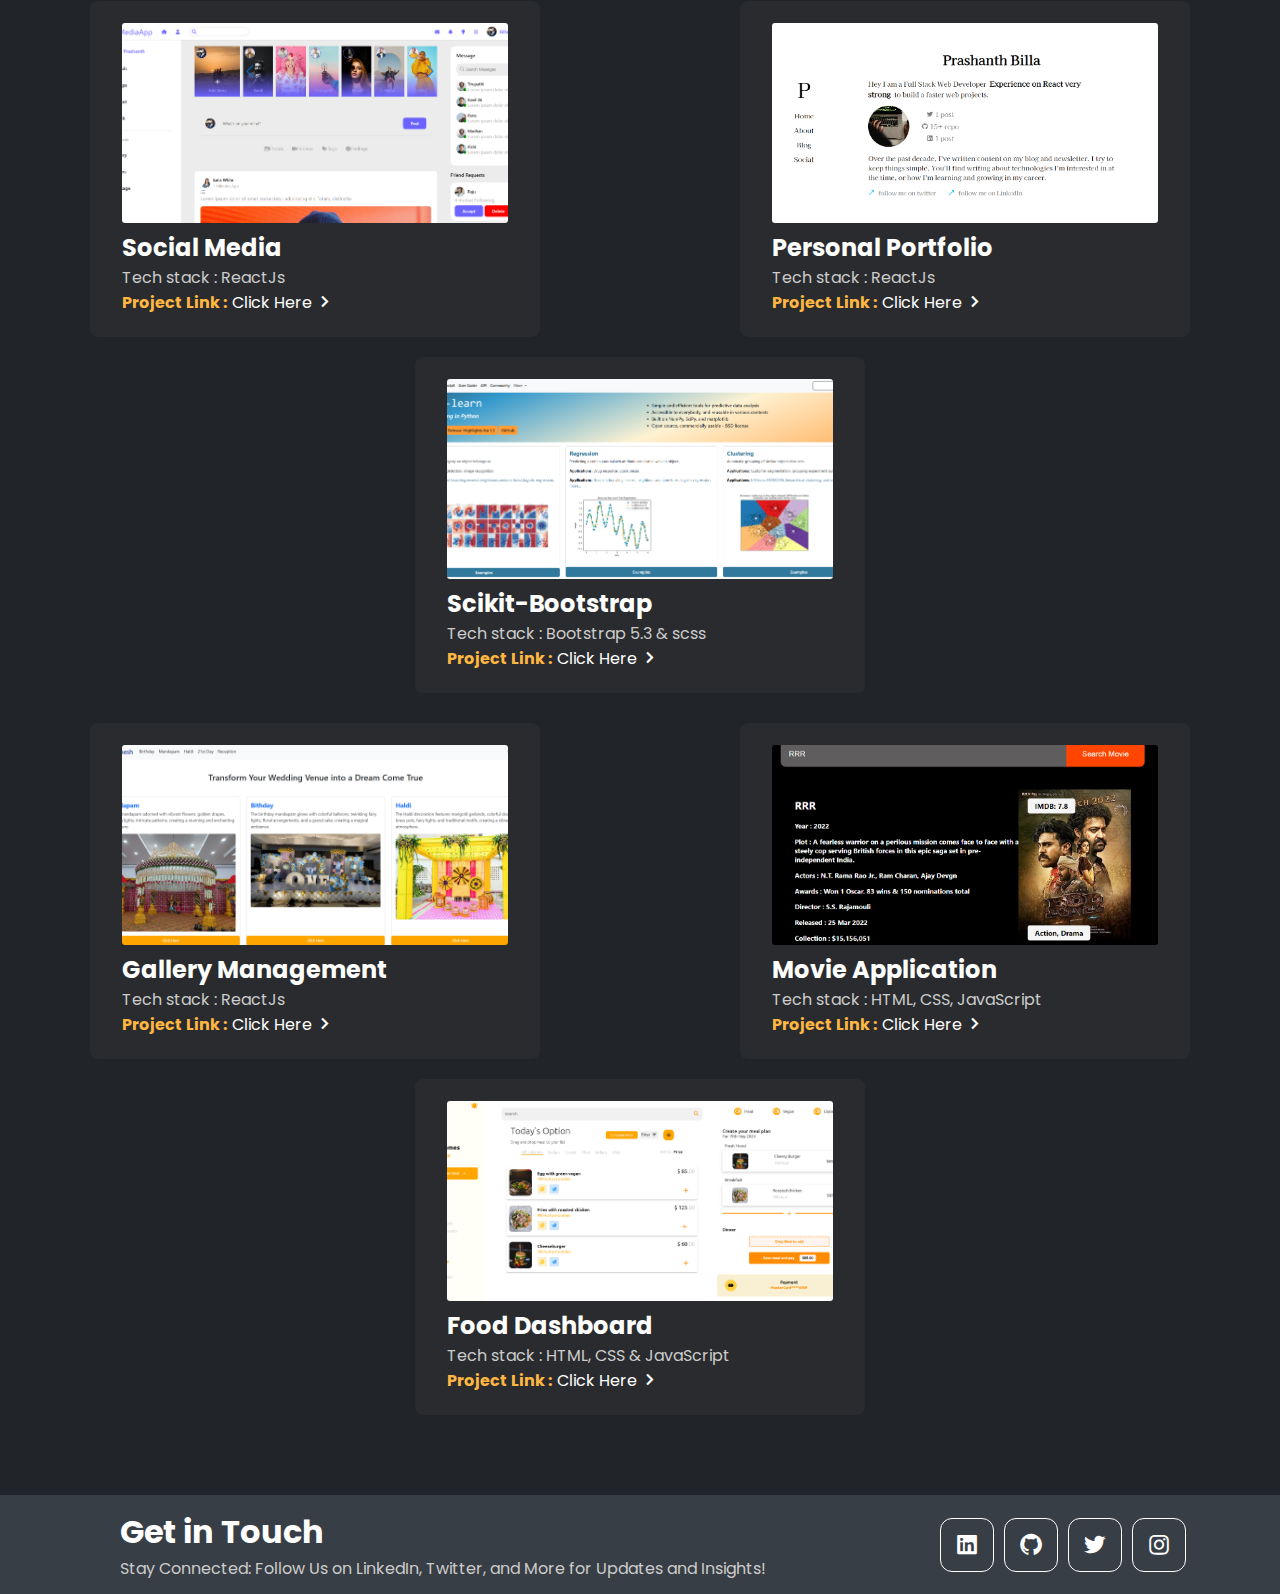
==== commit 4aef0421: "Project Update" ====
--- a/index.html
+++ b/index.html
@@ -154,14 +154,63 @@
     <!-- Project Section -->
     <div class="project">
       <div class="project-item">
-        <img src="assets/Food-delivery-dashboard.png" />
-        <div class="headings">
-          <h2>Food Dashboard</h2>
-          <p>Tech stack : HTML, CSS, JavaScript</p>
-        </div>
-        <div class="link">
-          <strong>Project Link : </strong>
-          <a href="https://food-dashboard1.vercel.app/" target="_blank">
+        <img src="assets/SocialMedia.png" />
+        <div class="headings">
+          <h2>Social Media</h2>
+          <p>Tech stack : ReactJs</p>
+        </div>
+        <div class="link">
+          <strong>Project Link : </strong>
+          <a href="https://social-media-bice-mu.vercel.app/" target="_blank">
+            Click Here
+            <i class="bx bx-chevron-right"></i>
+          </a>
+        </div>
+      </div>
+
+      <div class="project-item">
+        <img src="assets/Portfolio1.png" class="second-img" />
+        <div class="headings">
+          <h2>Personal Portfolio</h2>
+          <p>Tech stack : ReactJs</p>
+        </div>
+        <div class="link">
+          <strong>Project Link : </strong>
+          <a href="https://portfolio1-omega-eight.vercel.app/" target="_blank">
+            Click Here
+            <i class="bx bx-chevron-right"></i>
+          </a>
+        </div>
+      </div>
+
+      <div class="project-item">
+        <img src="assets/Scikit-Project1.png" />
+        <div class="headings">
+          <h2>Scikit-Bootstrap</h2>
+          <p>Tech stack : Bootstrap 5.3 & scss</p>
+        </div>
+        <div class="link">
+          <strong>Project Link : </strong>
+          <a href="https://scikit-bootstrap.vercel.app/" target="_blank">
+            Click Here
+            <i class="bx bx-chevron-right"></i>
+          </a>
+        </div>
+      </div>
+    </div>
+    <div class="project">
+      <div class="project-item">
+        <img src="assets/Birthday.png" />
+        <div class="headings">
+          <h2>Gallery Management</h2>
+          <p>Tech stack : ReactJs</p>
+        </div>
+        <div class="link">
+          <strong>Project Link : </strong>
+          <a
+            href="https://gallery-management-seven.vercel.app/"
+            target="_blank"
+          >
             Click Here
             <i class="bx bx-chevron-right"></i>
           </a>
@@ -184,14 +233,14 @@
       </div>
 
       <div class="project-item">
-        <img src="assets/Scikit-Project1.png" />
-        <div class="headings">
-          <h2>Scikit-Bootstrap</h2>
-          <p>Tech stack : Bootstrap 5.3 & scss</p>
-        </div>
-        <div class="link">
-          <strong>Project Link : </strong>
-          <a href="https://scikit-bootstrap.vercel.app/" target="_blank">
+        <img src="assets/Food-delivery-dashboard.png" />
+        <div class="headings">
+          <h2>Food Dashboard</h2>
+          <p>Tech stack : HTML, CSS & JavaScript</p>
+        </div>
+        <div class="link">
+          <strong>Project Link : </strong>
+          <a href="https://food-dashboard1.vercel.app/" target="_blank">
             Click Here
             <i class="bx bx-chevron-right"></i>
           </a>
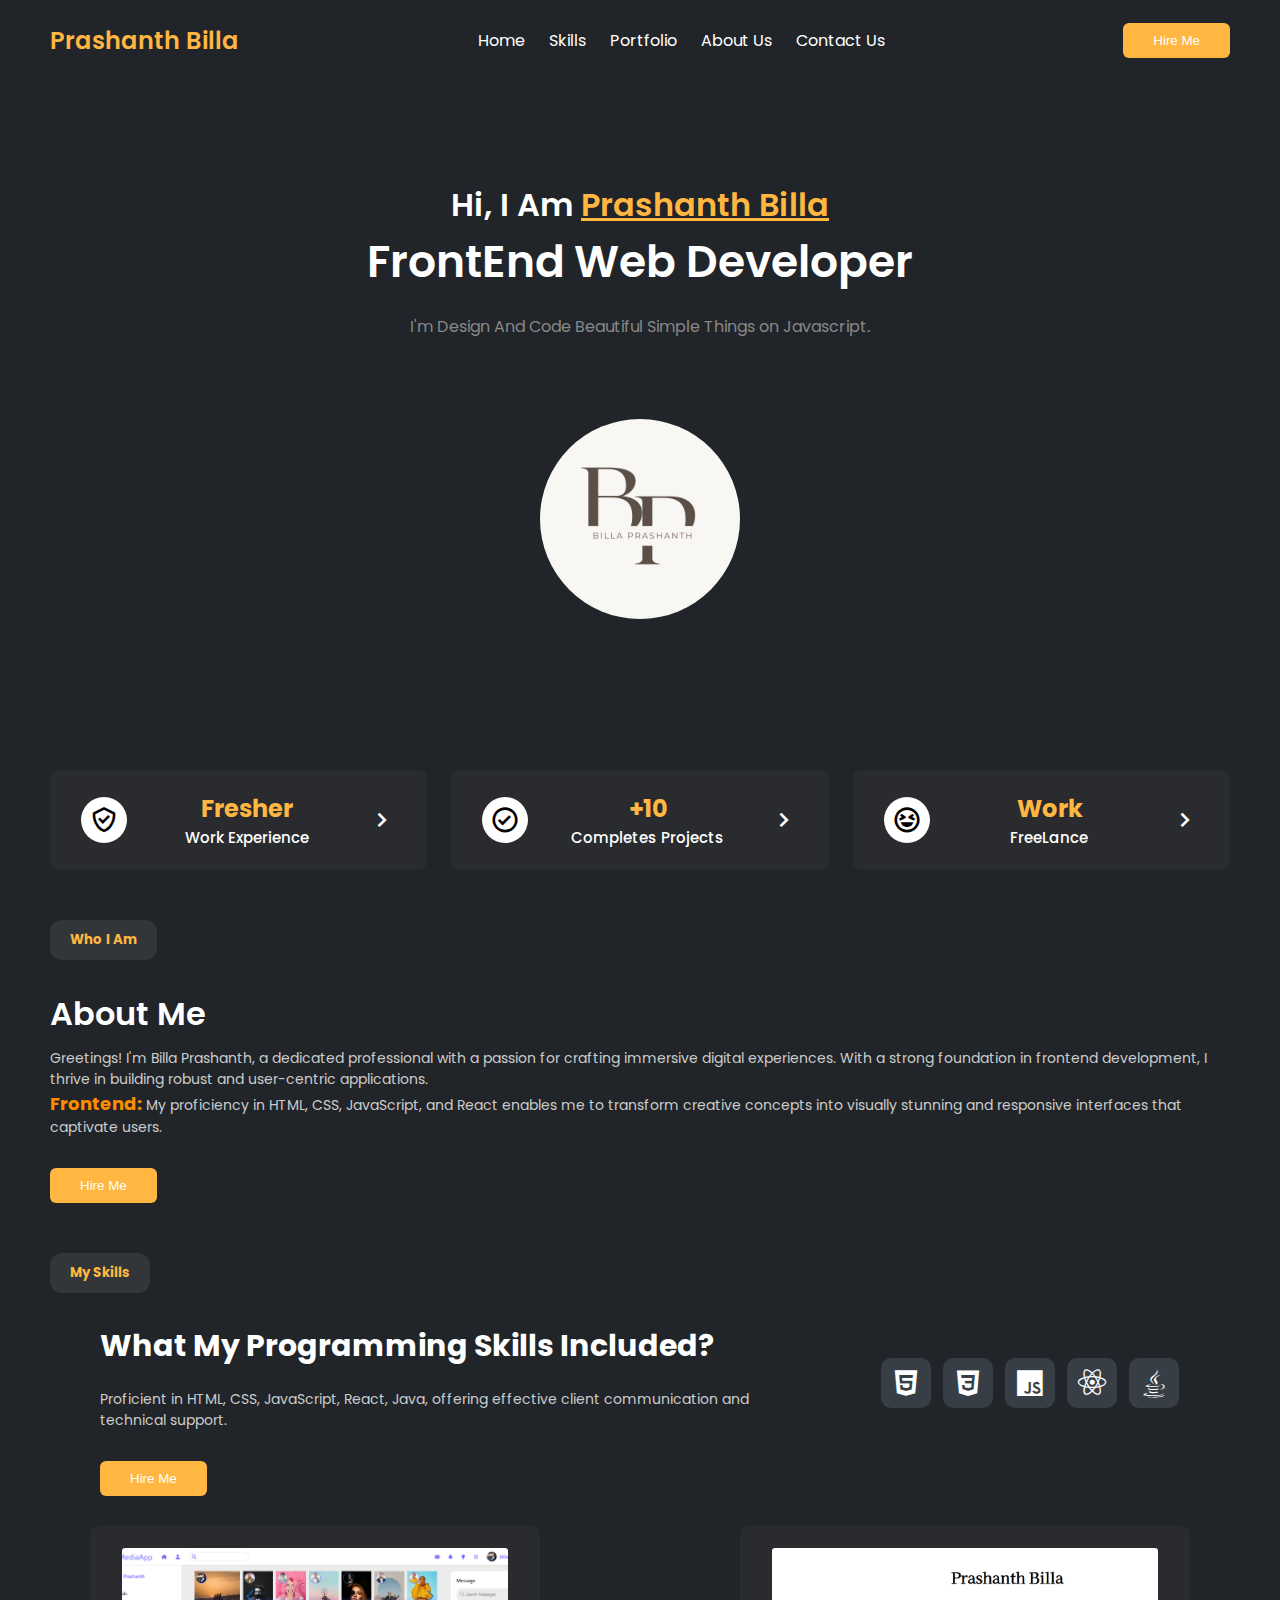
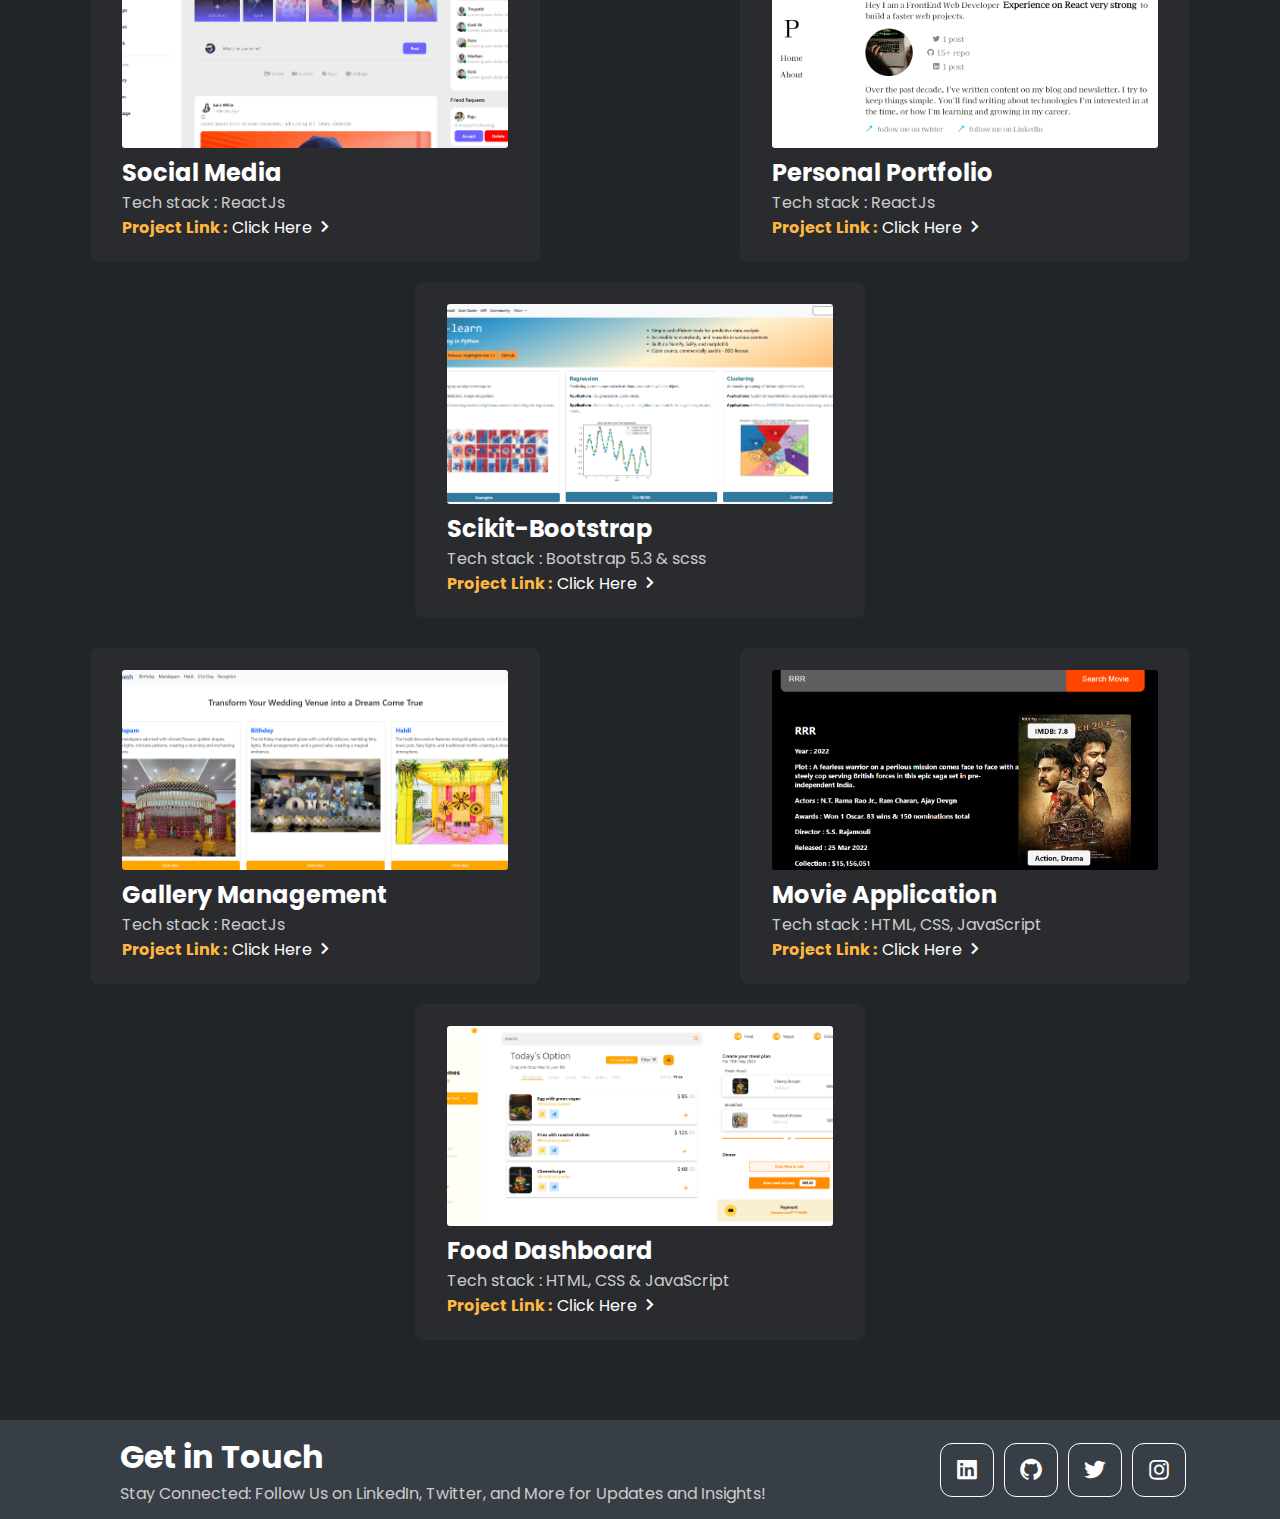
==== commit ead10580: "v2" ====
--- a/index.html
+++ b/index.html
@@ -30,7 +30,7 @@
 
     <div class="main">
       <h4>Hi, I Am <span>Prashanth Billa</span></h4>
-      <p class="title">FullStack Web Developer</p>
+      <p class="title">FrontEnd Web Developer</p>
       <p class="subtitle">
         I'm Design And Code Beautiful Simple Things on Javascript.
       </p>
@@ -80,8 +80,7 @@
         <p>
           Greetings! I'm Billa Prashanth, a dedicated professional with a
           passion for crafting immersive digital experiences. With a strong
-          foundation in both frontend and backend development, coupled with
-          expertise in DevOps practices, I thrive in building robust and
+          foundation in frontend development, I thrive in building robust and
           user-centric applications.
         </p>
         <p>
@@ -90,7 +89,7 @@
           transform creative concepts into visually stunning and responsive
           interfaces that captivate users.
         </p>
-        <p>
+        <!-- <p>
           <strong class="p-strong">Backend:</strong>
           Leveraging Node.js and Express.js, I specialize in developing
           efficient server-side solutions that power dynamic web applications
@@ -101,7 +100,7 @@
           I have a knack for working with MongoDB, ensuring data persistence and
           management that aligns perfectly with the needs of modern web
           applications.
-        </p>
+        </p> -->
         <button class="Hire-btn">
           <a href="https://mail.google.com/mail/u/0/#inbox" target="_blank"
             >Hire Me</a
@@ -117,8 +116,7 @@
         <div class="info">
           <h3>What My Programming Skills Included?</h3>
           <p>
-            Proficient in HTML, CSS, JavaScript, React, Node.js, Express.js,
-            MongoDB. Skilled in Python,Java, offering effective client
+            Proficient in HTML, CSS, JavaScript, React, Java, offering effective client
             communication and technical support.
           </p>
         </div>
@@ -137,15 +135,15 @@
         <div class="item">
           <i class="bx bxl-react"></i>
         </div>
-        <div class="item">
+        <!-- <div class="item">
           <i class="bx bxl-mongodb"></i>
-        </div>
-        <div class="item">
+        </div> -->
+        <!-- <div class="item">
           <i class="bx bxl-nodejs"></i>
-        </div>
-        <div class="item">
+        </div> -->
+        <!-- <div class="item">
           <i class="bx bxl-bootstrap"></i>
-        </div>
+        </div> -->
         <div class="item">
           <i class="bx bxl-java"></i>
         </div>
@@ -169,7 +167,7 @@
       </div>
 
       <div class="project-item">
-        <img src="assets/Portfolio1.png" class="second-img" />
+        <img src="assets/portfoliooo.png" class="second-img" />
         <div class="headings">
           <h2>Personal Portfolio</h2>
           <p>Tech stack : ReactJs</p>
